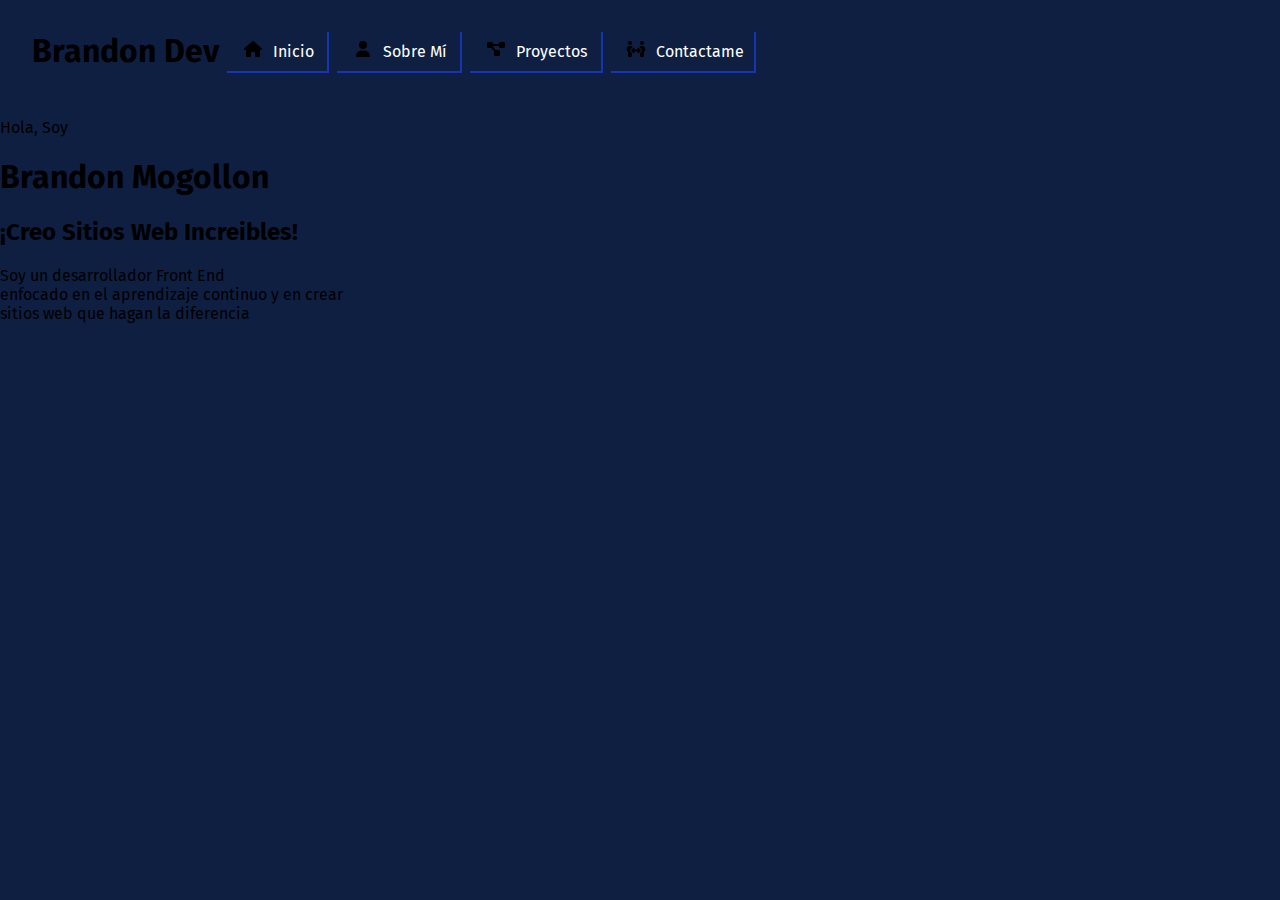
==== index.html @ c5d45352 "Comenzando Con el repositorio" ====
<!DOCTYPE html>
<html lang="es">
<head>
    <meta charset="UTF-8">
    <meta http-equiv="X-UA-Compatible" content="IE=edge">
    <meta name="viewport" content="width=device-width, initial-scale=1.0">
    <link rel="preconnect" href="https://fonts.googleapis.com">
    <link rel="preconnect" href="https://fonts.gstatic.com" crossorigin>
    <link href="https://fonts.googleapis.com/css2?family=Fira+Sans:ital,wght@0,400;1,700&display=swap" rel="stylesheet">
    <link rel="stylesheet" href="Css/style.css">
    <title>Brandon Dev</title>
</head>
<body>
    <header class="header">
        <nav class="navegacion">
            <div class="navegacion__logo-contenedor">
                <p class="navegacion__logo">
                    Brandon Dev
                </p>
            </div>
            <div class="navegacion__links-contenedor">
                <a class="navegacion__link" href="#">
                    <svg class="icono" xmlns="http://www.w3.org/2000/svg" viewBox="0 0 576 512"><!--! Font Awesome Pro 6.4.0 by @fontawesome - https://fontawesome.com License - https://fontawesome.com/license (Commercial License) Copyright 2023 Fonticons, Inc. --><path d="M575.8 255.5c0 18-15 32.1-32 32.1h-32l.7 160.2c0 2.7-.2 5.4-.5 8.1V472c0 22.1-17.9 40-40 40H456c-1.1 0-2.2 0-3.3-.1c-1.4 .1-2.8 .1-4.2 .1H416 392c-22.1 0-40-17.9-40-40V448 384c0-17.7-14.3-32-32-32H256c-17.7 0-32 14.3-32 32v64 24c0 22.1-17.9 40-40 40H160 128.1c-1.5 0-3-.1-4.5-.2c-1.2 .1-2.4 .2-3.6 .2H104c-22.1 0-40-17.9-40-40V360c0-.9 0-1.9 .1-2.8V287.6H32c-18 0-32-14-32-32.1c0-9 3-17 10-24L266.4 8c7-7 15-8 22-8s15 2 21 7L564.8 231.5c8 7 12 15 11 24z"/></svg>
                    Inicio
                </a>
                <a class="navegacion__link" href="#">
                    <svg class="icono" xmlns="http://www.w3.org/2000/svg" viewBox="0 0 448 512"><!--! Font Awesome Pro 6.4.0 by @fontawesome - https://fontawesome.com License - https://fontawesome.com/license (Commercial License) Copyright 2023 Fonticons, Inc. --><path d="M224 256A128 128 0 1 0 224 0a128 128 0 1 0 0 256zm-45.7 48C79.8 304 0 383.8 0 482.3C0 498.7 13.3 512 29.7 512H418.3c16.4 0 29.7-13.3 29.7-29.7C448 383.8 368.2 304 269.7 304H178.3z"/></svg>
                    Sobre Mí
                </a>
                <a class="navegacion__link" href="#">
                    <svg class="icono" xmlns="http://www.w3.org/2000/svg" viewBox="0 0 576 512"><!--! Font Awesome Pro 6.4.0 by @fontawesome - https://fontawesome.com License - https://fontawesome.com/license (Commercial License) Copyright 2023 Fonticons, Inc. --><path d="M0 80C0 53.5 21.5 32 48 32h96c26.5 0 48 21.5 48 48V96H384V80c0-26.5 21.5-48 48-48h96c26.5 0 48 21.5 48 48v96c0 26.5-21.5 48-48 48H432c-26.5 0-48-21.5-48-48V160H192v16c0 1.7-.1 3.4-.3 5L272 288h96c26.5 0 48 21.5 48 48v96c0 26.5-21.5 48-48 48H272c-26.5 0-48-21.5-48-48V336c0-1.7 .1-3.4 .3-5L144 224H48c-26.5 0-48-21.5-48-48V80z"/></svg>
                    Proyectos
                </a>
                <a class="navegacion__link" href="#">
                    <svg class="icono" xmlns="http://www.w3.org/2000/svg" viewBox="0 0 640 512"><!--! Font Awesome Pro 6.4.0 by @fontawesome - https://fontawesome.com License - https://fontawesome.com/license (Commercial License) Copyright 2023 Fonticons, Inc. --><path d="M64 64a64 64 0 1 1 128 0A64 64 0 1 1 64 64zM25.9 233.4C29.3 191.9 64 160 105.6 160h44.8c27 0 51 13.4 65.5 34.1c-2.7 1.9-5.2 4-7.5 6.3l-64 64c-21.9 21.9-21.9 57.3 0 79.2L192 391.2V464c0 26.5-21.5 48-48 48H112c-26.5 0-48-21.5-48-48V348.3c-26.5-9.5-44.7-35.8-42.2-65.6l4.1-49.3zM448 64a64 64 0 1 1 128 0A64 64 0 1 1 448 64zM431.6 200.4c-2.3-2.3-4.9-4.4-7.5-6.3c14.5-20.7 38.6-34.1 65.5-34.1h44.8c41.6 0 76.3 31.9 79.7 73.4l4.1 49.3c2.5 29.8-15.7 56.1-42.2 65.6V464c0 26.5-21.5 48-48 48H496c-26.5 0-48-21.5-48-48V391.2l47.6-47.6c21.9-21.9 21.9-57.3 0-79.2l-64-64zM272 240v32h96V240c0-9.7 5.8-18.5 14.8-22.2s19.3-1.7 26.2 5.2l64 64c9.4 9.4 9.4 24.6 0 33.9l-64 64c-6.9 6.9-17.2 8.9-26.2 5.2s-14.8-12.5-14.8-22.2V336H272v32c0 9.7-5.8 18.5-14.8 22.2s-19.3 1.7-26.2-5.2l-64-64c-9.4-9.4-9.4-24.6 0-33.9l64-64c6.9-6.9 17.2-8.9 26.2-5.2s14.8 12.5 14.8 22.2z"/></svg>
                    Contactame
                </a>
            </div>
            
        </nav>
    </header>

    <section class="presentacion">
        <div class="presentacion__descripcion">
            <p>Hola, Soy</p>
            <h1>Brandon Mogollon</h1>
            <h2>¡Creo Sitios Web Increibles!</h2>
            <p>Soy un desarrollador Front End <br>
            enfocado en el aprendizaje continuo y en crear <br>
            sitios web que hagan la diferencia</p>

        </div>
        <div class="presentacion__imagen">

        </div>
    </section>
    <script src="/Javascript/js.js"></script>
</body>
</html>
---- Css/style.css ----
:root{
    --negro: #000;
    --gris:#414141;
    --blanco: #fff;
    --azulPrimario: #1735B3;
    --azulSecundario: #0e1f42;

    --fuentePrincipal:'Fira Sans', sans-serif;;
}
/* GLOBALES */
body{
    margin: 0;
    font-family: var(--fuentePrincipal);
    background-color: var(--azulSecundario);
    
}
/* NAVEGACION */
.navegacion{
    display: flex;
    align-items: center;
    padding: 2rem;
}

.navegacion__logo{
    color: var(--negro);
    font-size: 2rem;
    margin: 0;
    font-weight: 700;
}
.navegacion__link{
    color: var(--blanco);
    border-bottom: 2px solid var(--azulPrimario);
    border-right: 2px solid var(--azulPrimario);
    padding: .6rem;
    margin-left: .5rem;
    font-size: 1rem;
    text-decoration: none;
    text-align: center;
}
.icono{
    width: 2rem;
    height: 1rem;
}
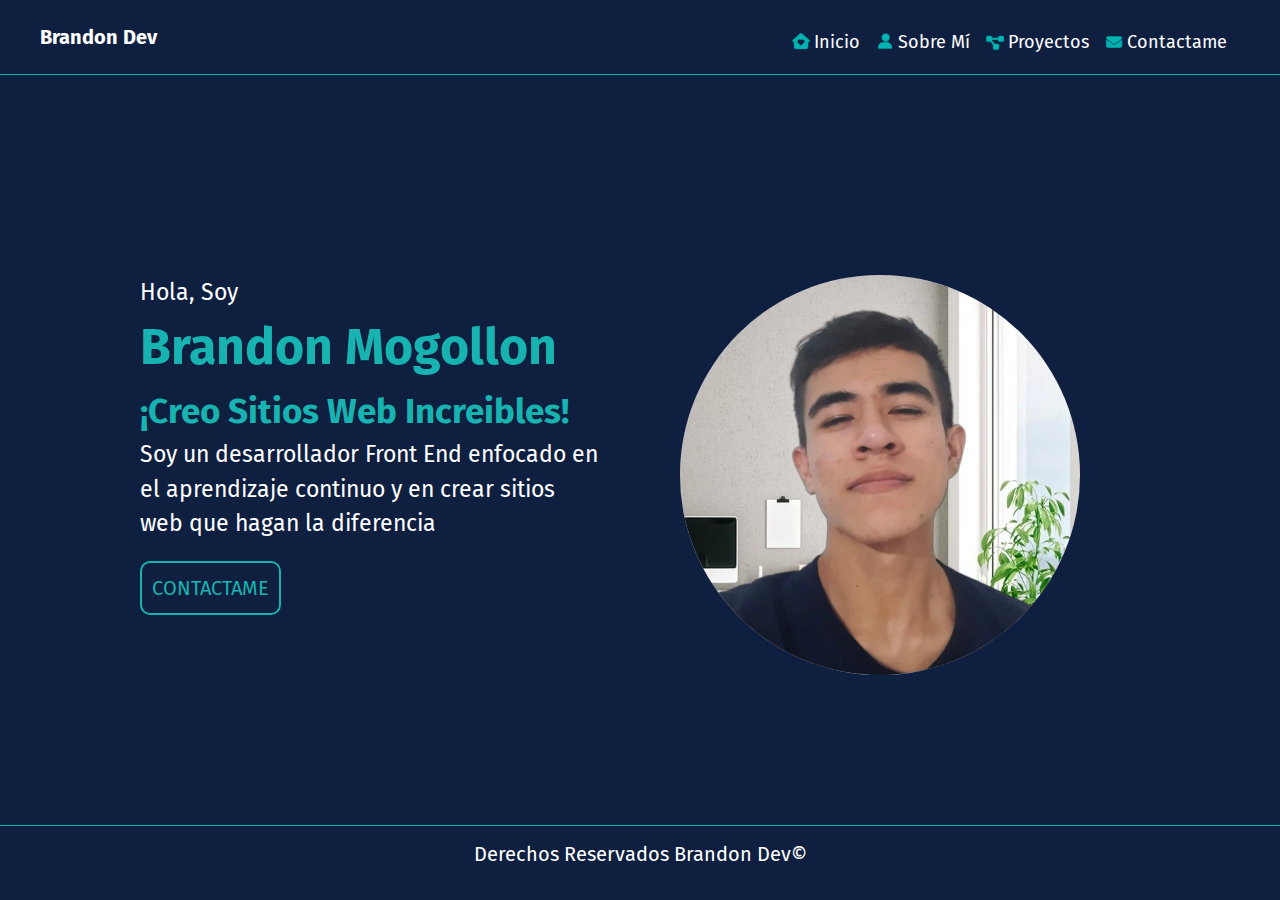
==== commit ada3ecd9: "primer commit" ====
--- a/index.html
+++ b/index.html
@@ -7,53 +7,66 @@
     <link rel="preconnect" href="https://fonts.googleapis.com">
     <link rel="preconnect" href="https://fonts.gstatic.com" crossorigin>
     <link href="https://fonts.googleapis.com/css2?family=Fira+Sans:ital,wght@0,400;1,700&display=swap" rel="stylesheet">
-    <link rel="stylesheet" href="Css/style.css">
+    <link rel="stylesheet" href="Css/index.css">
+    <link rel="stylesheet" href="Css/globales.css">
+    <link rel="stylesheet" href="Css/utilidades.css">
     <title>Brandon Dev</title>
 </head>
 <body>
     <header class="header">
-        <nav class="navegacion">
+        <nav class="navegacion navegacion__inicio">
             <div class="navegacion__logo-contenedor">
                 <p class="navegacion__logo">
                     Brandon Dev
                 </p>
             </div>
             <div class="navegacion__links-contenedor">
-                <a class="navegacion__link" href="#">
-                    <svg class="icono" xmlns="http://www.w3.org/2000/svg" viewBox="0 0 576 512"><!--! Font Awesome Pro 6.4.0 by @fontawesome - https://fontawesome.com License - https://fontawesome.com/license (Commercial License) Copyright 2023 Fonticons, Inc. --><path d="M575.8 255.5c0 18-15 32.1-32 32.1h-32l.7 160.2c0 2.7-.2 5.4-.5 8.1V472c0 22.1-17.9 40-40 40H456c-1.1 0-2.2 0-3.3-.1c-1.4 .1-2.8 .1-4.2 .1H416 392c-22.1 0-40-17.9-40-40V448 384c0-17.7-14.3-32-32-32H256c-17.7 0-32 14.3-32 32v64 24c0 22.1-17.9 40-40 40H160 128.1c-1.5 0-3-.1-4.5-.2c-1.2 .1-2.4 .2-3.6 .2H104c-22.1 0-40-17.9-40-40V360c0-.9 0-1.9 .1-2.8V287.6H32c-18 0-32-14-32-32.1c0-9 3-17 10-24L266.4 8c7-7 15-8 22-8s15 2 21 7L564.8 231.5c8 7 12 15 11 24z"/></svg>
-                    Inicio
-                </a>
-                <a class="navegacion__link" href="#">
-                    <svg class="icono" xmlns="http://www.w3.org/2000/svg" viewBox="0 0 448 512"><!--! Font Awesome Pro 6.4.0 by @fontawesome - https://fontawesome.com License - https://fontawesome.com/license (Commercial License) Copyright 2023 Fonticons, Inc. --><path d="M224 256A128 128 0 1 0 224 0a128 128 0 1 0 0 256zm-45.7 48C79.8 304 0 383.8 0 482.3C0 498.7 13.3 512 29.7 512H418.3c16.4 0 29.7-13.3 29.7-29.7C448 383.8 368.2 304 269.7 304H178.3z"/></svg>
-                    Sobre Mí
-                </a>
-                <a class="navegacion__link" href="#">
-                    <svg class="icono" xmlns="http://www.w3.org/2000/svg" viewBox="0 0 576 512"><!--! Font Awesome Pro 6.4.0 by @fontawesome - https://fontawesome.com License - https://fontawesome.com/license (Commercial License) Copyright 2023 Fonticons, Inc. --><path d="M0 80C0 53.5 21.5 32 48 32h96c26.5 0 48 21.5 48 48V96H384V80c0-26.5 21.5-48 48-48h96c26.5 0 48 21.5 48 48v96c0 26.5-21.5 48-48 48H432c-26.5 0-48-21.5-48-48V160H192v16c0 1.7-.1 3.4-.3 5L272 288h96c26.5 0 48 21.5 48 48v96c0 26.5-21.5 48-48 48H272c-26.5 0-48-21.5-48-48V336c0-1.7 .1-3.4 .3-5L144 224H48c-26.5 0-48-21.5-48-48V80z"/></svg>
-                    Proyectos
-                </a>
-                <a class="navegacion__link" href="#">
-                    <svg class="icono" xmlns="http://www.w3.org/2000/svg" viewBox="0 0 640 512"><!--! Font Awesome Pro 6.4.0 by @fontawesome - https://fontawesome.com License - https://fontawesome.com/license (Commercial License) Copyright 2023 Fonticons, Inc. --><path d="M64 64a64 64 0 1 1 128 0A64 64 0 1 1 64 64zM25.9 233.4C29.3 191.9 64 160 105.6 160h44.8c27 0 51 13.4 65.5 34.1c-2.7 1.9-5.2 4-7.5 6.3l-64 64c-21.9 21.9-21.9 57.3 0 79.2L192 391.2V464c0 26.5-21.5 48-48 48H112c-26.5 0-48-21.5-48-48V348.3c-26.5-9.5-44.7-35.8-42.2-65.6l4.1-49.3zM448 64a64 64 0 1 1 128 0A64 64 0 1 1 448 64zM431.6 200.4c-2.3-2.3-4.9-4.4-7.5-6.3c14.5-20.7 38.6-34.1 65.5-34.1h44.8c41.6 0 76.3 31.9 79.7 73.4l4.1 49.3c2.5 29.8-15.7 56.1-42.2 65.6V464c0 26.5-21.5 48-48 48H496c-26.5 0-48-21.5-48-48V391.2l47.6-47.6c21.9-21.9 21.9-57.3 0-79.2l-64-64zM272 240v32h96V240c0-9.7 5.8-18.5 14.8-22.2s19.3-1.7 26.2 5.2l64 64c9.4 9.4 9.4 24.6 0 33.9l-64 64c-6.9 6.9-17.2 8.9-26.2 5.2s-14.8-12.5-14.8-22.2V336H272v32c0 9.7-5.8 18.5-14.8 22.2s-19.3 1.7-26.2-5.2l-64-64c-9.4-9.4-9.4-24.6 0-33.9l64-64c6.9-6.9 17.2-8.9 26.2-5.2s14.8 12.5 14.8 22.2z"/></svg>
-                    Contactame
-                </a>
+                <div class="navegacio__flex">
+                    <img class="icono" src="archivos/casa icono.png" alt="home">
+                    <a class="navegacion__link" href="#">Inicio</a>
+                </div>
+
+                <div class="navegacio__flex">
+                    <img class="icono" src="archivos/user icon.png" alt="user">
+                    <a class="navegacion__link" href="#">Sobre Mí</a>
+                </div>
+
+                <div class="navegacio__flex">
+                    <img class="icono" src="archivos/proyectos icon.png" alt="proyectos">
+                    <a class="navegacion__link" href="#">Proyectos</a>
+                </div>
+                
+                <div class="navegacio__flex">
+                    <img class="icono" src="archivos/email icon.png" alt="email">
+                    <a class="navegacion__link" href="Html/contacto.html">Contactame</a>
+                </div>
+                
             </div>
             
         </nav>
     </header>
 
-    <section class="presentacion">
+    <section class="presentacion contenedor">
         <div class="presentacion__descripcion">
             <p>Hola, Soy</p>
             <h1>Brandon Mogollon</h1>
             <h2>¡Creo Sitios Web Increibles!</h2>
-            <p>Soy un desarrollador Front End <br>
-            enfocado en el aprendizaje continuo y en crear <br>
+            <p>Soy un desarrollador Front End 
+            enfocado en el aprendizaje continuo y en crear
             sitios web que hagan la diferencia</p>
-
+            <div class="presentacion__boton">
+                <a class="boton" href="#">CONTACTAME</a>
+            </div>
         </div>
         <div class="presentacion__imagen">
-
+            <img class="presentacion__imagen-principal" src="archivos/rostro.webp" alt="img rostro">
         </div>
     </section>
+
+    <footer class="footer">
+        <p class="texto__footer">Derechos Reservados Brandon Dev&copy;</p>
+    </footer>
+   
     <script src="/Javascript/js.js"></script>
 </body>
 </html>--- a/Css/index.css
+++ b/Css/index.css
@@ -0,0 +1,166 @@
+@import url(utilidades.css);
+@import url(globales.css);
+
+/* NAVEGACION */
+.navegacion{
+    display: flex;
+    justify-content: space-between;
+    align-items: center;
+    padding: 1rem 4rem;
+    margin-bottom: 5rem;
+    border-bottom: 1px solid var(--verde);
+}
+@media (max-width:1440px){
+  .navegacion__inicio{
+    margin-bottom: 20rem;
+  }
+}
+@media (max-width:768px){
+  .navegacion{
+    flex-direction: column;
+    margin-top: 2rem;
+    margin-bottom: 8rem;
+  }
+}
+@media (max-width:390px){
+  .navegacion{
+    margin-bottom:3rem ;
+  }
+}
+.navegacion__links-contenedor{
+    display: flex;
+    margin-top: 1rem;
+    align-items: center;
+}
+@media (max-width:768px){
+  .navegacion__links-contenedor{
+    display: flex;
+    flex-direction: column;
+  }
+}
+.navegacio__flex{
+  display: flex;
+  align-items: center;
+}
+.navegacion__logo{
+    color: var(--blanco);
+    font-size: 2rem;
+    margin: 0;
+    font-weight: 700;
+}
+.navegacion__link{
+    color: var(--blanco);
+    padding: .6rem .3rem;
+    margin-right:1rem ;
+    font-size: 1.8rem;
+    text-decoration: none;
+    text-align: center;
+}
+@media (max-width:768px){
+  .navegacion__link{
+    text-align: center;
+    border-right: none;
+  }
+}
+.icono{
+    width: 2rem;
+    height: 2rem;
+    margin-left: .2rem;
+}
+
+/* PRESENTACION */
+
+.presentacion{
+    display: grid;
+    grid-template-columns: repeat(2,1fr);
+    gap: 8rem;
+}
+
+@media (max-width:768px){
+  .presentacion{
+    display: grid;
+    gap: 3rem;
+    grid-template-columns: none;
+    grid-template-rows: 1fr 18rem;
+    justify-items: center;
+    margin-top: 2rem;
+  }
+}
+
+.presentacion__descripcion{
+    line-height: 1.5;
+}
+@media (max-width:768px){
+    .presentacion__descripcion
+    p,h1,h2{
+        text-align:center;
+    }
+}
+.presentacion__descripcion p{
+    color: var(--blanco);
+}
+.presentacion__descripcion h1,h2{
+    color: var(--verde);
+}
+.presentacion__imagen-principal{
+    height: 40rem;
+    border-radius: 50%;
+}
+@media (max-width:768px){
+  .presentacion__imagen-principal{
+    margin-top: 2rem;
+    height: 20rem;
+  }
+}
+@media (max-width:390px){
+  .presentacion__imagen-principal{
+    margin-top: unset;
+    height: 20rem;
+  }
+}
+.presentacion__boton{
+  display: flex;
+  justify-content:flex-start;
+}
+@media (max-width:768px){
+  .presentacion__boton{
+    justify-content: center;
+  } 
+}
+
+.boton{
+  margin-top: 2rem;
+  color: var(--verde);
+  font-size: 2rem;
+  text-decoration: none;
+  padding: 1rem;
+  border: 2px solid var(--verde);
+  border-radius: 1rem;
+}
+
+/* footer */
+.footer{
+    padding:1rem;
+    margin-top: 6rem;
+    border-top: 1px solid var(--verde);
+}
+@media (max-width:1440px){
+  .footer{
+    margin-top: 15rem;
+  }
+}
+@media (max-width:768px){
+  .footer{
+    margin-top:10rem ;
+  }
+}
+@media (max-width:390px){
+  .footer{
+    margin-top: 5rem;
+  }
+}
+.texto__footer{
+    color: var(--blanco);
+    text-align: center;
+    font-size: 2rem;
+}--- a/Css/globales.css
+++ b/Css/globales.css
@@ -0,0 +1,41 @@
+@import url(style.css);
+@import url(utilidades.css);
+
+/* GLOBALES */
+html{
+    box-sizing: border-box;
+    font-size: 62.5%;
+    line-height: 1.8;
+}
+*,*:before,*:after{
+    box-sizing:inherit;
+}
+img{
+    max-width: 100%;
+    display: block;
+}
+body{
+    margin: 0;
+    font-family: var(--fuentePrincipal);
+    background-color: var(--azulSecundario);
+}
+h1,h2,h3,p{
+    margin: 0;
+}
+h1{
+    font-size: 5rem;
+}
+h2{
+    font-size: 3.5rem;
+}
+h3{
+    font-size: 2.5rem;
+}
+p{
+    font-size: 2.3rem;
+}
+.contenedor{
+    max-width: 100rem;
+    margin: 0 auto;
+    width: 90%;
+}--- a/Css/utilidades.css
+++ b/Css/utilidades.css
@@ -0,0 +1,10 @@
+:root{
+    --negro: #000;
+    --blanco: #fff;
+    --azulPrimario: #1735b3;
+    --azulSecundario: #0f1f3f;
+    --verde:#17b3b0;
+    --rojo:#ff0000;
+
+    --fuentePrincipal:'Fira Sans', sans-serif;
+}